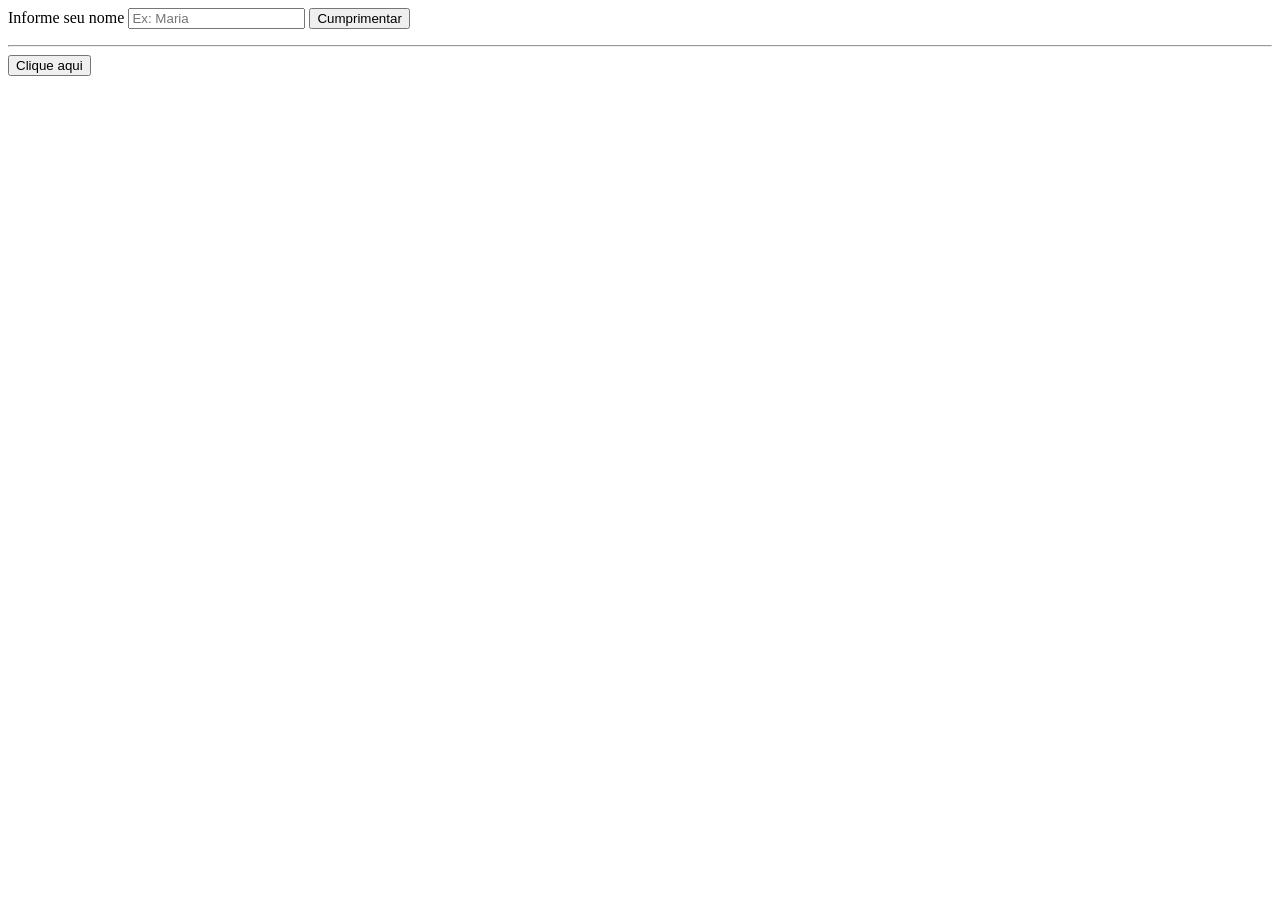
==== index.html @ df79d072 "jv" ====
<!DOCTYPE html>
<html lang="en">

<head>
    <meta charset="UTF-8">
    <meta name="viewport" content="width=device-width, initial-scale=1.0">
    <title>JavaScript</title>
</head>

<body>
    <label>Informe seu nome</label>
    <input type="text" placeholder="Ex: Maria" id="nome" />
    <button onclick="greeting()">Cumprimentar</button>
    <p></p>
    <hr />
    <button onclick="ola()">Clique aqui</button>

    <script>
        function greeting(){
            var nomeDigitado = document.getElementById("nome")
            if(nomeDigitado.value === ""){
                alert("o nome precisa ser informado")
                nomeDigitado.focus()
                return
            }
            var paragrafo = document.getElementsByTagName("p");
            paragrafo[0].innerHTML = "Olá " + nomeDigitado.value;
            nomeDigitado.value = "";
        }

        function ola() {
            var nome = 'maria'
            alert(nome)
        }
    </script>
</body>
</html>
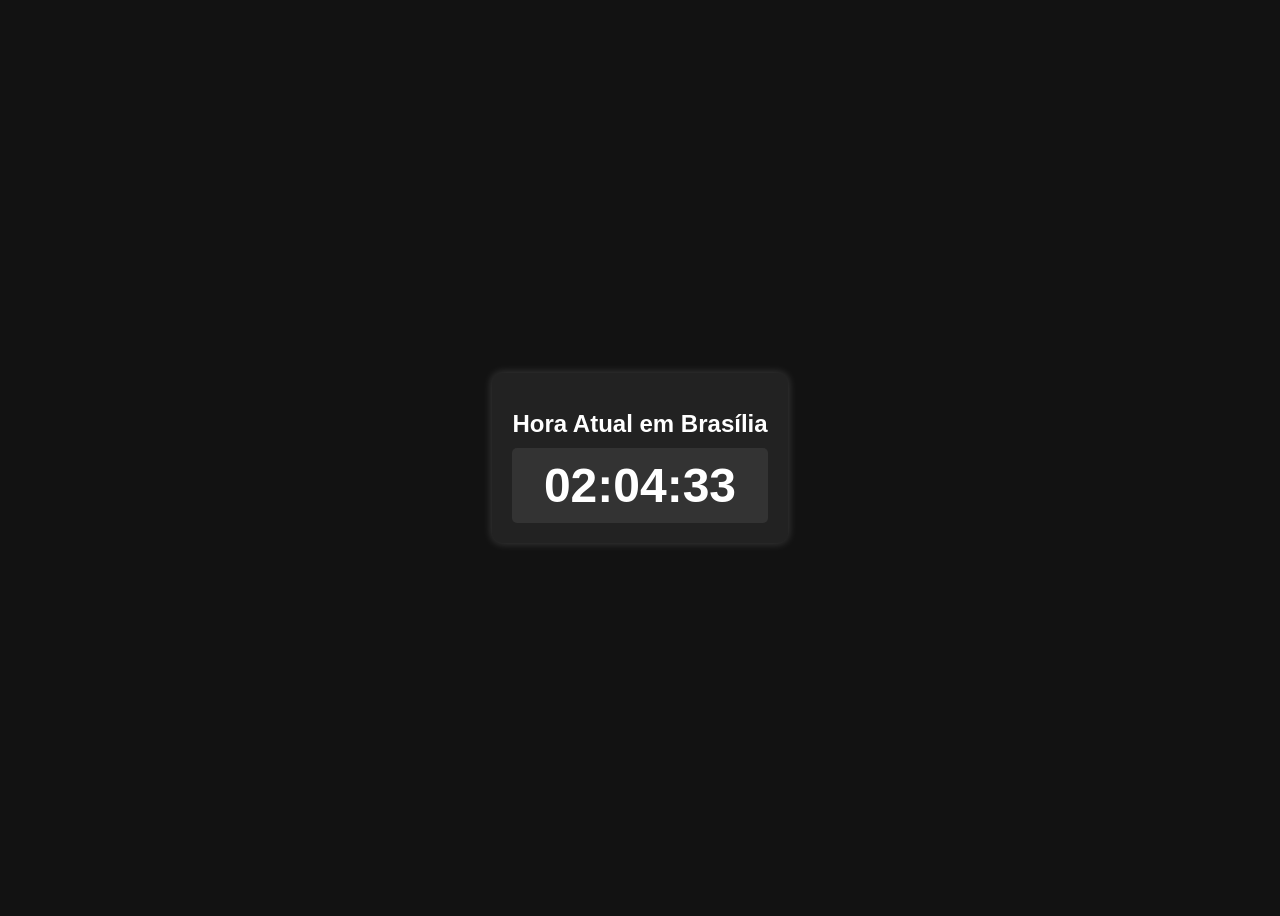
==== commit 74a55d7b: "relogio" ====
--- a/index.html
+++ b/index.html
@@ -1,37 +1,17 @@
 <!DOCTYPE html>
-<html lang="en">
-
+<html lang="pt-BR">
 <head>
     <meta charset="UTF-8">
     <meta name="viewport" content="width=device-width, initial-scale=1.0">
-    <title>JavaScript</title>
+    <title>Relógio Brasília</title>
+    <link rel="stylesheet" href="style.css">
 </head>
+<body>
+    <div class="clock-container">
+        <h1>Hora Atual em Brasília</h1>
+        <div class="clock" id="clock">00:00:00:</div>
+    </div>
 
-<body>
-    <label>Informe seu nome</label>
-    <input type="text" placeholder="Ex: Maria" id="nome" />
-    <button onclick="greeting()">Cumprimentar</button>
-    <p></p>
-    <hr />
-    <button onclick="ola()">Clique aqui</button>
-
-    <script>
-        function greeting(){
-            var nomeDigitado = document.getElementById("nome")
-            if(nomeDigitado.value === ""){
-                alert("o nome precisa ser informado")
-                nomeDigitado.focus()
-                return
-            }
-            var paragrafo = document.getElementsByTagName("p");
-            paragrafo[0].innerHTML = "Olá " + nomeDigitado.value;
-            nomeDigitado.value = "";
-        }
-
-        function ola() {
-            var nome = 'maria'
-            alert(nome)
-        }
-    </script>
+    <script src="scripty.js"></script>
 </body>
-</html>+</html>
--- a/style.css
+++ b/style.css
@@ -0,0 +1,30 @@
+body {
+    display: flex;
+    justify-content: center;
+    align-items: center;
+    height: 100vh;
+    background-color: #121212;
+    color: white;
+    font-family: Arial, sans-serif;
+    text-align: center;
+}
+
+.clock-container {
+    background: #222;
+    padding: 20px;
+    border-radius: 10px;
+    box-shadow: 0 0 10px rgba(255, 255, 255, 0.2);
+}
+
+h1 {
+    font-size: 24px;
+    margin-bottom: 10px;
+}
+
+.clock {
+    font-size: 48px;
+    font-weight: bold;
+    background: #333;
+    padding: 10px 20px;
+    border-radius: 5px;
+}
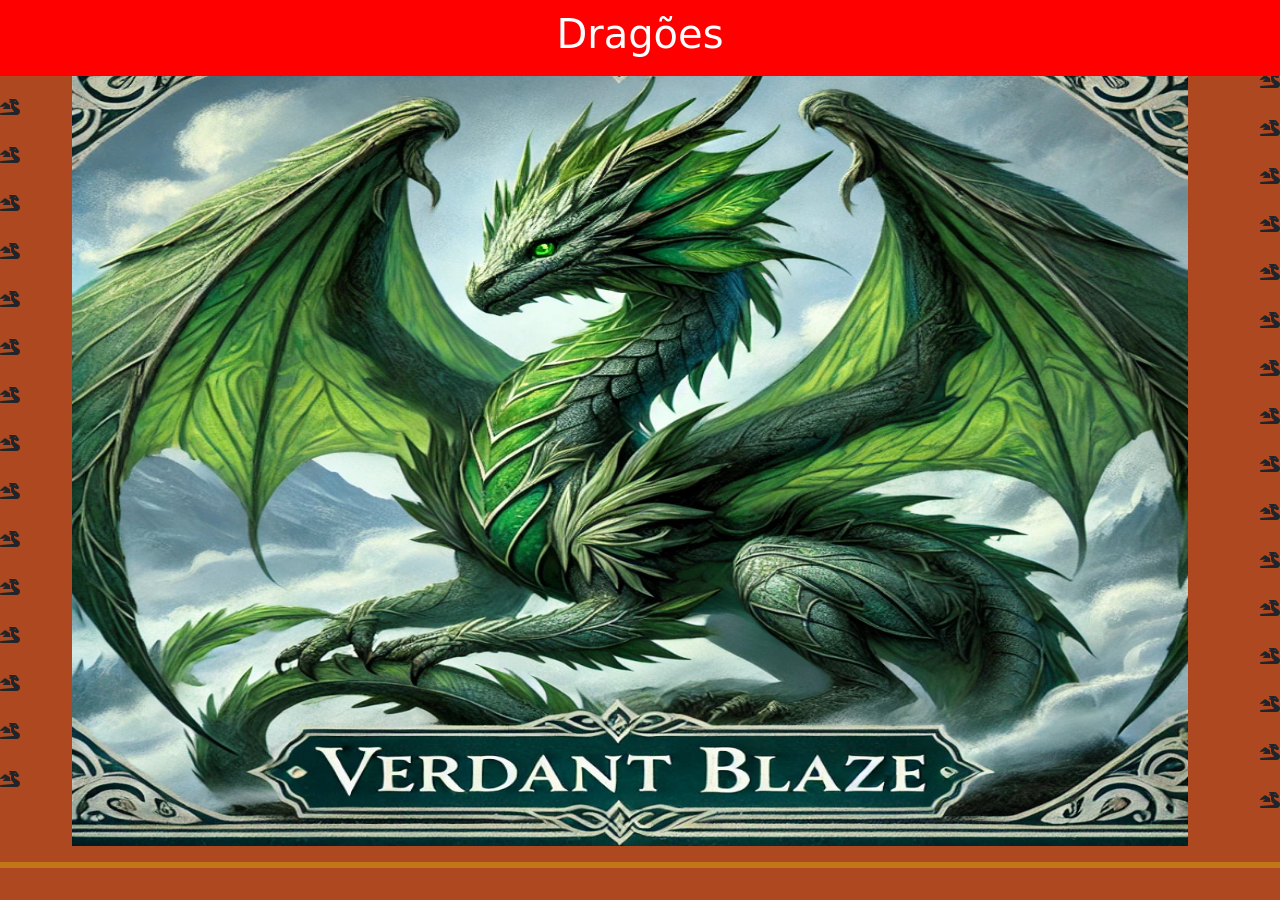
==== commit 4d2812ab: "dragon" ====
--- a/index.html
+++ b/index.html
@@ -1,17 +1,53 @@
 <!DOCTYPE html>
-<html lang="pt-BR">
+<html lang="en">
 <head>
     <meta charset="UTF-8">
     <meta name="viewport" content="width=device-width, initial-scale=1.0">
-    <title>Relógio Brasília</title>
+    <title>Document</title>
+    <link href="https://cdn.jsdelivr.net/npm/bootstrap@5.3.3/dist/css/bootstrap.min.css" rel="stylesheet">
+    <link rel="stylesheet" href="https://cdnjs.cloudflare.com/ajax/libs/font-awesome/6.5.1/css/all.min.css">
     <link rel="stylesheet" href="style.css">
 </head>
 <body>
-    <div class="clock-container">
-        <h1>Hora Atual em Brasília</h1>
-        <div class="clock" id="clock">00:00:00:</div>
-    </div>
+    <div class="faixa-vermelha color">
+        <h1>Dragões</h1>
+      </div>
+<i class="fas fa-dragon"></i><br>
+<i class="fas fa-dragon right"></i><br>
+<i class="fas fa-dragon"></i><br>
+<i class="fas fa-dragon right"></i><br>
+<i class="fas fa-dragon"></i><br>
+<i class="fas fa-dragon right"></i><br>
+<i class="fas fa-dragon"></i><br>
+<i class="fas fa-dragon right"></i><br>
+<i class="fas fa-dragon"></i><br>
+<i class="fas fa-dragon right"></i><br>
+<i class="fas fa-dragon"></i><br>
+<i class="fas fa-dragon right"></i><br>
+<i class="fas fa-dragon"></i><br>
+<i class="fas fa-dragon right"></i><br>
+<i class="fas fa-dragon"></i><br>
+<i class="fas fa-dragon right"></i><br>
+<i class="fas fa-dragon"></i><br>
+<i class="fas fa-dragon right"></i><br>
+<i class="fas fa-dragon"></i><br>
+<i class="fas fa-dragon right"></i><br>
+<i class="fas fa-dragon"></i><br>
+<i class="fas fa-dragon right"></i><br>
+<i class="fas fa-dragon"></i><br>
+<i class="fas fa-dragon right"></i><br>
+<i class="fas fa-dragon"></i><br>
+<i class="fas fa-dragon right"></i><br>
+<i class="fas fa-dragon"></i><br>
+<i class="fas fa-dragon right"></i><br>
+<i class="fas fa-dragon"></i><br>
+<i class="fas fa-dragon right"></i><br>
+<i class="fas fa-dragon"></i><br>
+<i class="fas fa-dragon right"></i><br>
+<i class="fas fa-dragon"></i><br>
+<i class="fas fa-dragon right"></i><br>
+<img class="container" src="imagem/10c0feb9-15e6-4866-846e-c1b946d37f07.webp">
 
-    <script src="scripty.js"></script>
+<hr>
 </body>
 </html>
--- a/style.css
+++ b/style.css
@@ -1,30 +1,59 @@
 body {
+    background-color: rgb(173, 72, 32);
+}
+
+.center {
+    text-align: center;
+    margin-top: 10px;
+}
+
+.color {
+    animation: titulo 4s infinite;
+}
+i{
+    animation: titulo 4s infinite;
+}
+@keyframes titulo {
+    0% { color: rgb(179, 53, 53); }
+    25% { color: orange; }
+    50% { color: yellow; }
+    75% { color: orange; }
+    100% { color: rgb(233, 88, 88); } 
+}
+.right{
+   float: right;
+}
+hr{
+    border: 3px solid yellow;  
+    animation: titulo 4s infinite; 
+}
+.container {
     display: flex;
     justify-content: center;
-    align-items: center;
-    height: 100vh;
-    background-color: #121212;
+    align-items: center;     
+    height: 90vh;           
+  }
+  
+  img {
+    max-width: 100%;
+    height: auto;
+    margin-top: -780px; 
+  }
+  .faixa-vermelha {
+    background-color: red;
     color: white;
-    font-family: Arial, sans-serif;
     text-align: center;
-}
-
-.clock-container {
-    background: #222;
+    padding: 10px;
+    position: fixed;
+    top: 0;
+    left: 0;
+    width: 100%;
+    z-index: 10;
+  }
+  
+  .conteudo {
+    margin-top: 60px;
     padding: 20px;
-    border-radius: 10px;
-    box-shadow: 0 0 10px rgba(255, 255, 255, 0.2);
-}
-
-h1 {
-    font-size: 24px;
-    margin-bottom: 10px;
-}
-
-.clock {
-    font-size: 48px;
-    font-weight: bold;
-    background: #333;
-    padding: 10px 20px;
-    border-radius: 5px;
-}
+  }
+  
+  
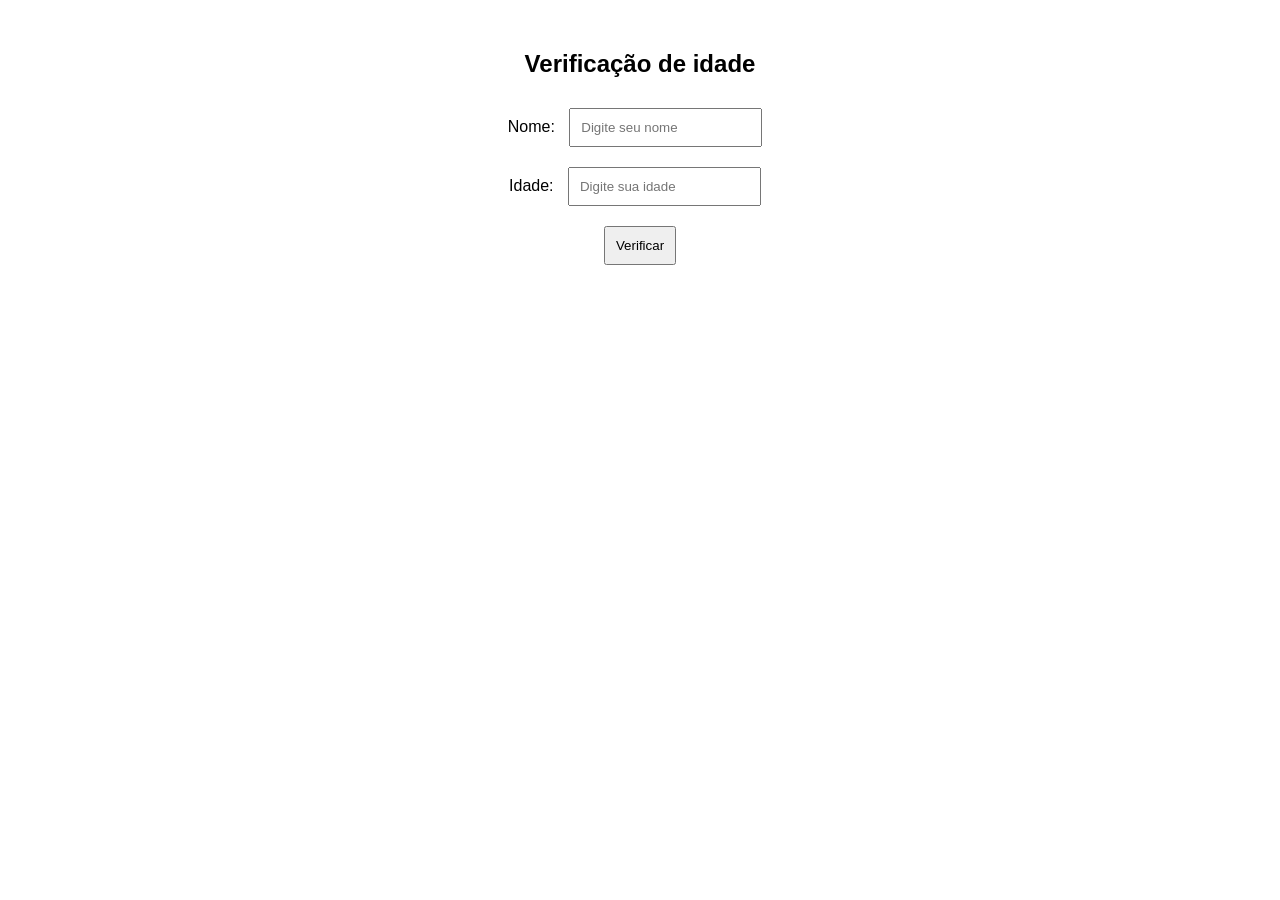
==== commit a645a6f7: "idade" ====
--- a/index.html
+++ b/index.html
@@ -1,53 +1,73 @@
 <!DOCTYPE html>
-<html lang="en">
+<html lang="pt-BR">
+
 <head>
     <meta charset="UTF-8">
     <meta name="viewport" content="width=device-width, initial-scale=1.0">
-    <title>Document</title>
-    <link href="https://cdn.jsdelivr.net/npm/bootstrap@5.3.3/dist/css/bootstrap.min.css" rel="stylesheet">
-    <link rel="stylesheet" href="https://cdnjs.cloudflare.com/ajax/libs/font-awesome/6.5.1/css/all.min.css">
-    <link rel="stylesheet" href="style.css">
+    <title>Verificação de Idade</title>
+    <style>
+        body {
+            font-family: Arial, sans-serif;
+            text-align: center;
+            margin-top: 50px;
+        }
+
+        input,
+        button {
+            margin: 10px;
+            padding: 10px;
+        }
+
+        .maior {
+            color: blue;
+        }
+
+        .menor {
+            color: red;
+        }
+    </style>
 </head>
+
 <body>
-    <div class="faixa-vermelha color">
-        <h1>Dragões</h1>
-      </div>
-<i class="fas fa-dragon"></i><br>
-<i class="fas fa-dragon right"></i><br>
-<i class="fas fa-dragon"></i><br>
-<i class="fas fa-dragon right"></i><br>
-<i class="fas fa-dragon"></i><br>
-<i class="fas fa-dragon right"></i><br>
-<i class="fas fa-dragon"></i><br>
-<i class="fas fa-dragon right"></i><br>
-<i class="fas fa-dragon"></i><br>
-<i class="fas fa-dragon right"></i><br>
-<i class="fas fa-dragon"></i><br>
-<i class="fas fa-dragon right"></i><br>
-<i class="fas fa-dragon"></i><br>
-<i class="fas fa-dragon right"></i><br>
-<i class="fas fa-dragon"></i><br>
-<i class="fas fa-dragon right"></i><br>
-<i class="fas fa-dragon"></i><br>
-<i class="fas fa-dragon right"></i><br>
-<i class="fas fa-dragon"></i><br>
-<i class="fas fa-dragon right"></i><br>
-<i class="fas fa-dragon"></i><br>
-<i class="fas fa-dragon right"></i><br>
-<i class="fas fa-dragon"></i><br>
-<i class="fas fa-dragon right"></i><br>
-<i class="fas fa-dragon"></i><br>
-<i class="fas fa-dragon right"></i><br>
-<i class="fas fa-dragon"></i><br>
-<i class="fas fa-dragon right"></i><br>
-<i class="fas fa-dragon"></i><br>
-<i class="fas fa-dragon right"></i><br>
-<i class="fas fa-dragon"></i><br>
-<i class="fas fa-dragon right"></i><br>
-<i class="fas fa-dragon"></i><br>
-<i class="fas fa-dragon right"></i><br>
-<img class="container" src="imagem/10c0feb9-15e6-4866-846e-c1b946d37f07.webp">
+    <h2>Verificação de idade</h2>
+    <label for="nome">Nome:</label>
+    <input type="text" id="nome" placeholder="Digite seu nome">
+    <br>
+    <label for="idade">Idade:</label>
+    <input type="number" id="idade" placeholder="Digite sua idade">
+    <br>
+    <button onclick="verificarIdade()">Verificar</button>
+    <h3 id="resultado"></h3>
 
-<hr>
+    <script>
+        function verificarIdade() {
+            var nomeDigitado = document.getElementById('nome').value;
+            var idadeDigitada = document.getElementById('idade').value;
+            var resultado = document.getElementById('resultado');
+
+            if (nomeDigitado.trim() === '' || idadeDigitada.trim() === '') {
+                resultado.textContent = 'Por favor, preencha todos os campos.';
+                resultado.className = '';
+                return;
+            }
+
+            var idade = parseInt(idadeDigitada);
+
+            if (isNaN(idade) || idade < 0) {
+                resultado.textContent = 'Por favor, insira uma idade válida.';
+                resultado.className = '';
+                return;
+            }
+
+            if (idade >= 18) {
+                resultado.textContent = 'Olá, ' + nomeDigitado + '. Você é maior de idade.';
+                resultado.className = 'maior';
+            } else {
+                resultado.textContent = 'Olá, ' + nomeDigitado + '. Você é menor de idade.';
+                resultado.className = 'menor';
+            }
+        }
+    </script>
 </body>
-</html>
+
+</html>
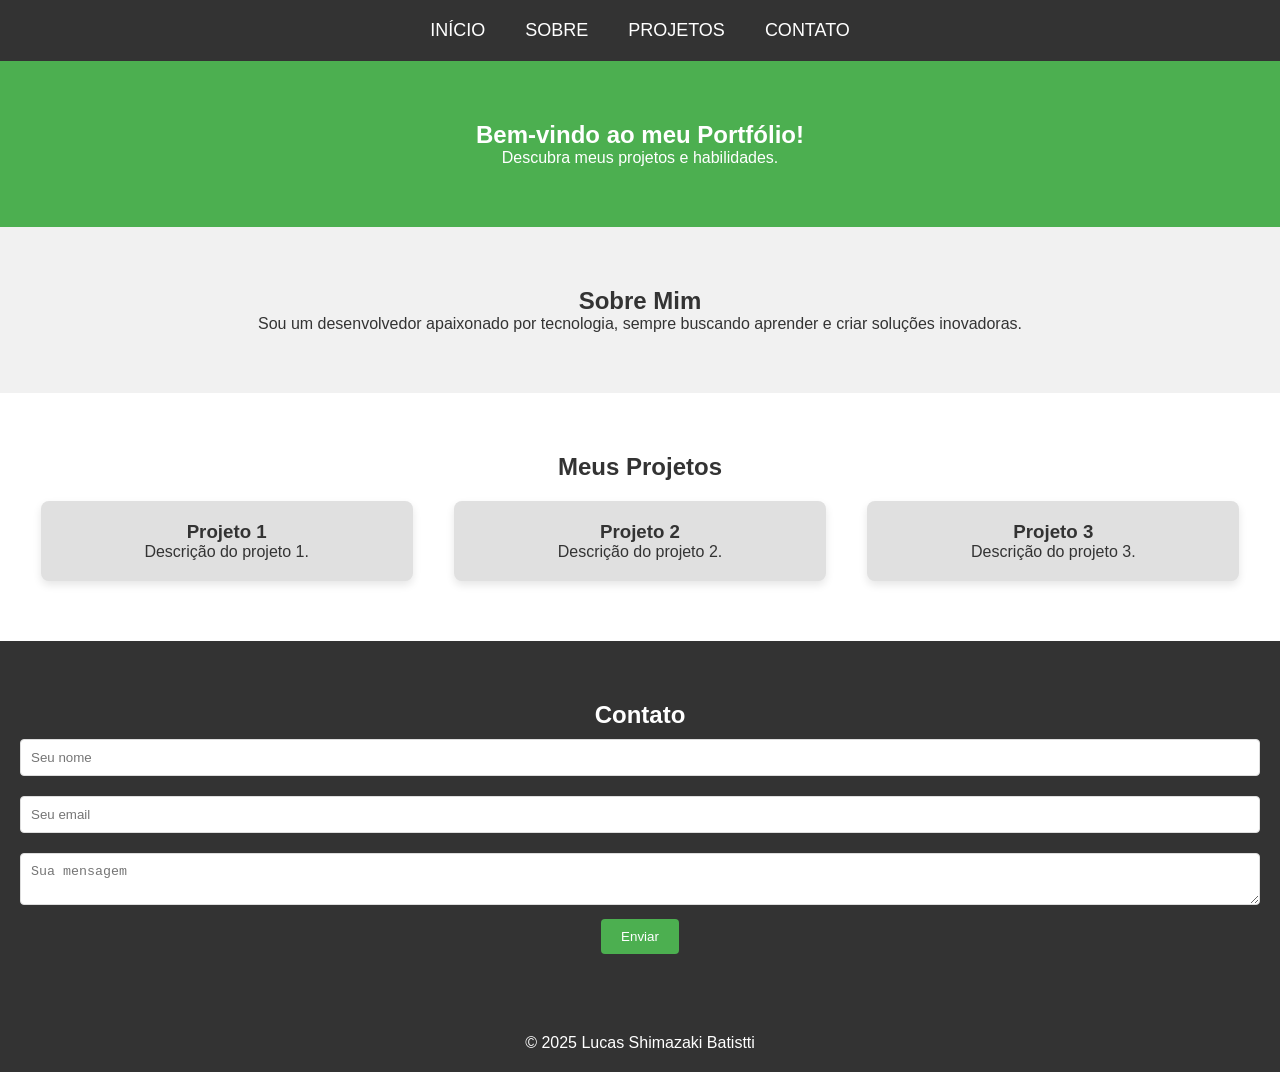
==== commit 1b269df3: "repositorio" ====
--- a/index.html
+++ b/index.html
@@ -1,73 +1,75 @@
 <!DOCTYPE html>
-<html lang="pt-BR">
-
+<html lang="pt-br">
 <head>
     <meta charset="UTF-8">
     <meta name="viewport" content="width=device-width, initial-scale=1.0">
-    <title>Verificação de Idade</title>
-    <style>
-        body {
-            font-family: Arial, sans-serif;
-            text-align: center;
-            margin-top: 50px;
-        }
+    <title>Portfólio Interativo</title>
+    <link rel="stylesheet" href="styles.css">
+</head>
+<body>
+    <header>
+        <div class="nav-container">
+            <nav>
+                <ul>
+                    <li><a href="#home">Início</a></li>
+                    <li><a href="#about">Sobre</a></li>
+                    <li><a href="#projects">Projetos</a></li>
+                    <li><a href="#contact">Contato</a></li>
+                </ul>
+            </nav>
+        </div>
+    </header>
 
-        input,
-        button {
-            margin: 10px;
-            padding: 10px;
-        }
+    <section id="home">
+        <div class="home-content">
+            <h1>Bem-vindo ao meu Portfólio!</h1>
+            <p>Descubra meus projetos e habilidades.</p>
+        </div>
+    </section>
 
-        .maior {
-            color: blue;
-        }
+    <section id="about">
+        <div class="about-content">
+            <h2>Sobre Mim</h2>
+            <p>Sou um desenvolvedor apaixonado por tecnologia, sempre buscando aprender e criar soluções inovadoras.</p>
+        </div>
+    </section>
 
-        .menor {
-            color: red;
-        }
-    </style>
-</head>
+    <section id="projects">
+        <div class="projects-content">
+            <h2>Meus Projetos</h2>
+            <div class="project-cards">
+                <div class="project-card">
+                    <h3>Projeto 1</h3>
+                    <p>Descrição do projeto 1.</p>
+                </div>
+                <div class="project-card">
+                    <h3>Projeto 2</h3>
+                    <p>Descrição do projeto 2.</p>
+                </div>
+                <div class="project-card">
+                    <h3>Projeto 3</h3>
+                    <p>Descrição do projeto 3.</p>
+                </div>
+            </div>
+        </div>
+    </section>
 
-<body>
-    <h2>Verificação de idade</h2>
-    <label for="nome">Nome:</label>
-    <input type="text" id="nome" placeholder="Digite seu nome">
-    <br>
-    <label for="idade">Idade:</label>
-    <input type="number" id="idade" placeholder="Digite sua idade">
-    <br>
-    <button onclick="verificarIdade()">Verificar</button>
-    <h3 id="resultado"></h3>
+    <section id="contact">
+        <div class="contact-content">
+            <h2>Contato</h2>
+            <form>
+                <input type="text" placeholder="Seu nome" required>
+                <input type="email" placeholder="Seu email" required>
+                <textarea placeholder="Sua mensagem" required></textarea>
+                <button type="submit">Enviar</button>
+            </form>
+        </div>
+    </section>
 
-    <script>
-        function verificarIdade() {
-            var nomeDigitado = document.getElementById('nome').value;
-            var idadeDigitada = document.getElementById('idade').value;
-            var resultado = document.getElementById('resultado');
+    <footer>
+        <p>&copy; 2025 Lucas Shimazaki Batistti</p>
+    </footer>
 
-            if (nomeDigitado.trim() === '' || idadeDigitada.trim() === '') {
-                resultado.textContent = 'Por favor, preencha todos os campos.';
-                resultado.className = '';
-                return;
-            }
-
-            var idade = parseInt(idadeDigitada);
-
-            if (isNaN(idade) || idade < 0) {
-                resultado.textContent = 'Por favor, insira uma idade válida.';
-                resultado.className = '';
-                return;
-            }
-
-            if (idade >= 18) {
-                resultado.textContent = 'Olá, ' + nomeDigitado + '. Você é maior de idade.';
-                resultado.className = 'maior';
-            } else {
-                resultado.textContent = 'Olá, ' + nomeDigitado + '. Você é menor de idade.';
-                resultado.className = 'menor';
-            }
-        }
-    </script>
+    <script src="scripts.js"></script>
 </body>
-
-</html>+</html>
--- a/styles.css
+++ b/styles.css
@@ -0,0 +1,95 @@
+/* Reset básico */
+* {
+    margin: 0;
+    padding: 0;
+    box-sizing: border-box;
+}
+
+body {
+    font-family: Arial, sans-serif;
+    background-color: #f7f7f7;
+    color: #333;
+}
+
+header {
+    background-color: #333;
+    padding: 20px 0;
+}
+
+.nav-container nav ul {
+    display: flex;
+    justify-content: center;
+    list-style-type: none;
+}
+
+.nav-container nav ul li {
+    margin: 0 20px;
+}
+
+.nav-container nav ul li a {
+    color: white;
+    text-decoration: none;
+    font-size: 18px;
+    text-transform: uppercase;
+}
+
+section {
+    padding: 60px 20px;
+    text-align: center;
+}
+
+#home {
+    background-color: #4CAF50;
+    color: white;
+}
+
+#about {
+    background-color: #f1f1f1;
+}
+
+#projects {
+    background-color: #ffffff;
+}
+
+.project-cards {
+    display: flex;
+    justify-content: space-around;
+    margin-top: 20px;
+}
+
+.project-card {
+    background-color: #e0e0e0;
+    padding: 20px;
+    width: 30%;
+    border-radius: 8px;
+    box-shadow: 0 4px 8px rgba(0, 0, 0, 0.1);
+}
+
+#contact {
+    background-color: #333;
+    color: white;
+}
+
+form input, form textarea {
+    width: 100%;
+    padding: 10px;
+    margin: 10px 0;
+    border: 1px solid #ddd;
+    border-radius: 4px;
+}
+
+form button {
+    background-color: #4CAF50;
+    color: white;
+    padding: 10px 20px;
+    border: none;
+    border-radius: 4px;
+    cursor: pointer;
+}
+
+footer {
+    background-color: #333;
+    color: white;
+    text-align: center;
+    padding: 20px;
+}
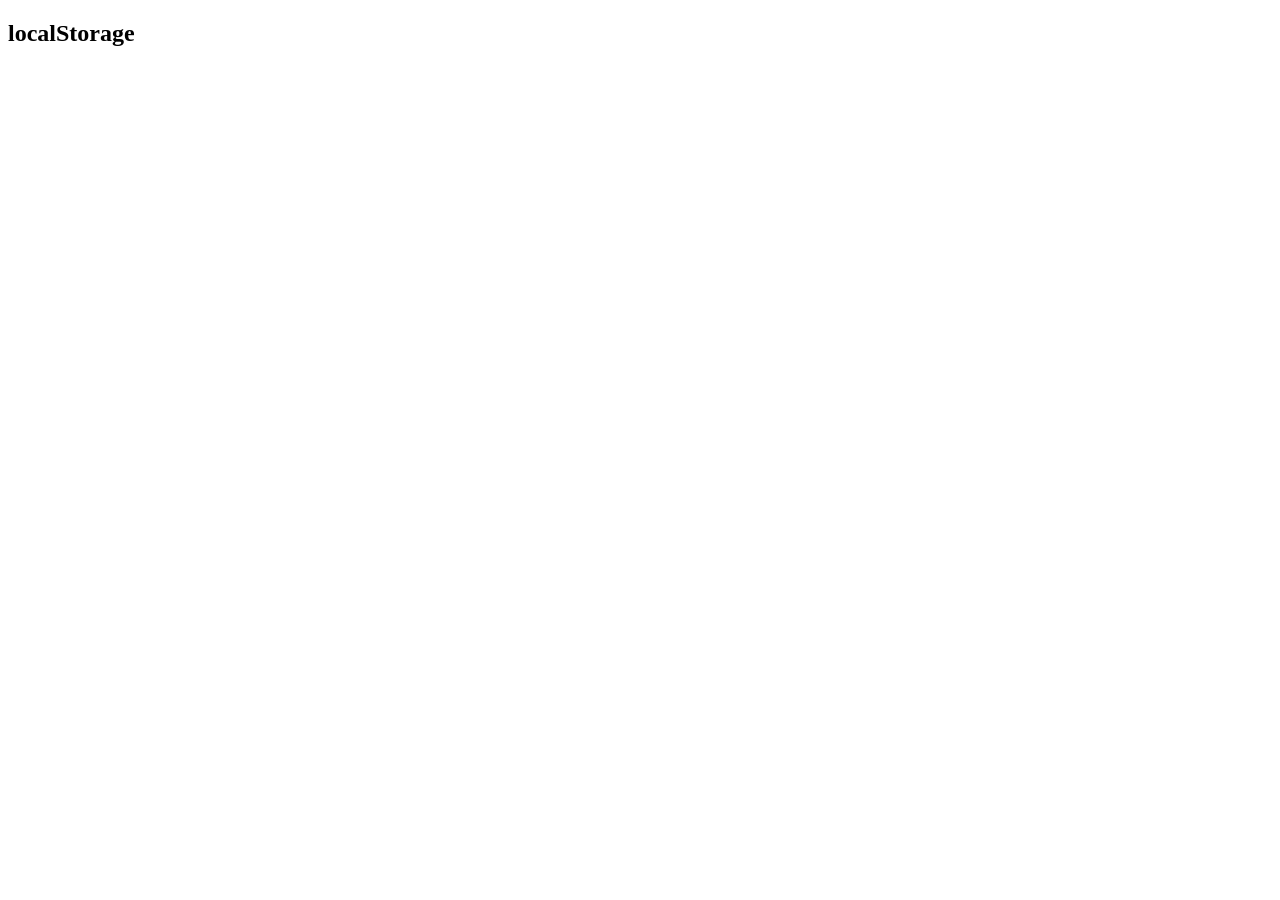
==== commit c06b7161: "localstorage" ====
--- a/index.html
+++ b/index.html
@@ -1,75 +1,13 @@
 <!DOCTYPE html>
-<html lang="pt-br">
+<html lang="en">
 <head>
     <meta charset="UTF-8">
     <meta name="viewport" content="width=device-width, initial-scale=1.0">
-    <title>Portfólio Interativo</title>
-    <link rel="stylesheet" href="styles.css">
+    <title>Document</title>
 </head>
 <body>
-    <header>
-        <div class="nav-container">
-            <nav>
-                <ul>
-                    <li><a href="#home">Início</a></li>
-                    <li><a href="#about">Sobre</a></li>
-                    <li><a href="#projects">Projetos</a></li>
-                    <li><a href="#contact">Contato</a></li>
-                </ul>
-            </nav>
-        </div>
-    </header>
+    <h2>localStorage</h2>
+    <script src="script.js"></script>
 
-    <section id="home">
-        <div class="home-content">
-            <h1>Bem-vindo ao meu Portfólio!</h1>
-            <p>Descubra meus projetos e habilidades.</p>
-        </div>
-    </section>
-
-    <section id="about">
-        <div class="about-content">
-            <h2>Sobre Mim</h2>
-            <p>Sou um desenvolvedor apaixonado por tecnologia, sempre buscando aprender e criar soluções inovadoras.</p>
-        </div>
-    </section>
-
-    <section id="projects">
-        <div class="projects-content">
-            <h2>Meus Projetos</h2>
-            <div class="project-cards">
-                <div class="project-card">
-                    <h3>Projeto 1</h3>
-                    <p>Descrição do projeto 1.</p>
-                </div>
-                <div class="project-card">
-                    <h3>Projeto 2</h3>
-                    <p>Descrição do projeto 2.</p>
-                </div>
-                <div class="project-card">
-                    <h3>Projeto 3</h3>
-                    <p>Descrição do projeto 3.</p>
-                </div>
-            </div>
-        </div>
-    </section>
-
-    <section id="contact">
-        <div class="contact-content">
-            <h2>Contato</h2>
-            <form>
-                <input type="text" placeholder="Seu nome" required>
-                <input type="email" placeholder="Seu email" required>
-                <textarea placeholder="Sua mensagem" required></textarea>
-                <button type="submit">Enviar</button>
-            </form>
-        </div>
-    </section>
-
-    <footer>
-        <p>&copy; 2025 Lucas Shimazaki Batistti</p>
-    </footer>
-
-    <script src="scripts.js"></script>
 </body>
-</html>
+</html>
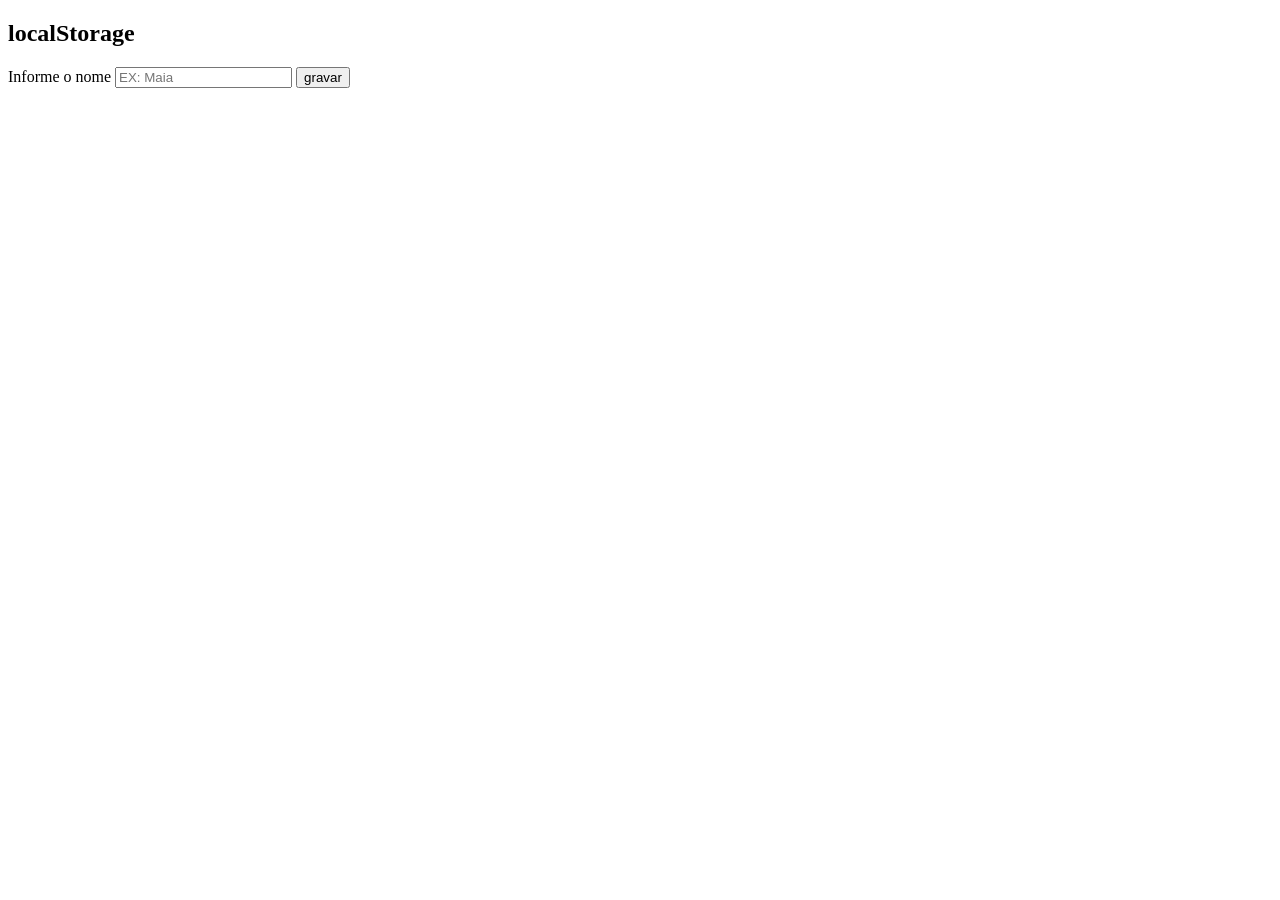
==== commit 9d29b84f: "teste" ====
--- a/index.html
+++ b/index.html
@@ -7,6 +7,9 @@
 </head>
 <body>
     <h2>localStorage</h2>
+    <label for="">Informe o nome</label>
+    <input type="text" id="nome" placeholder="EX: Maia"/>
+    <button onclick="gravar()">gravar</button>
     <script src="script.js"></script>
 
 </body>
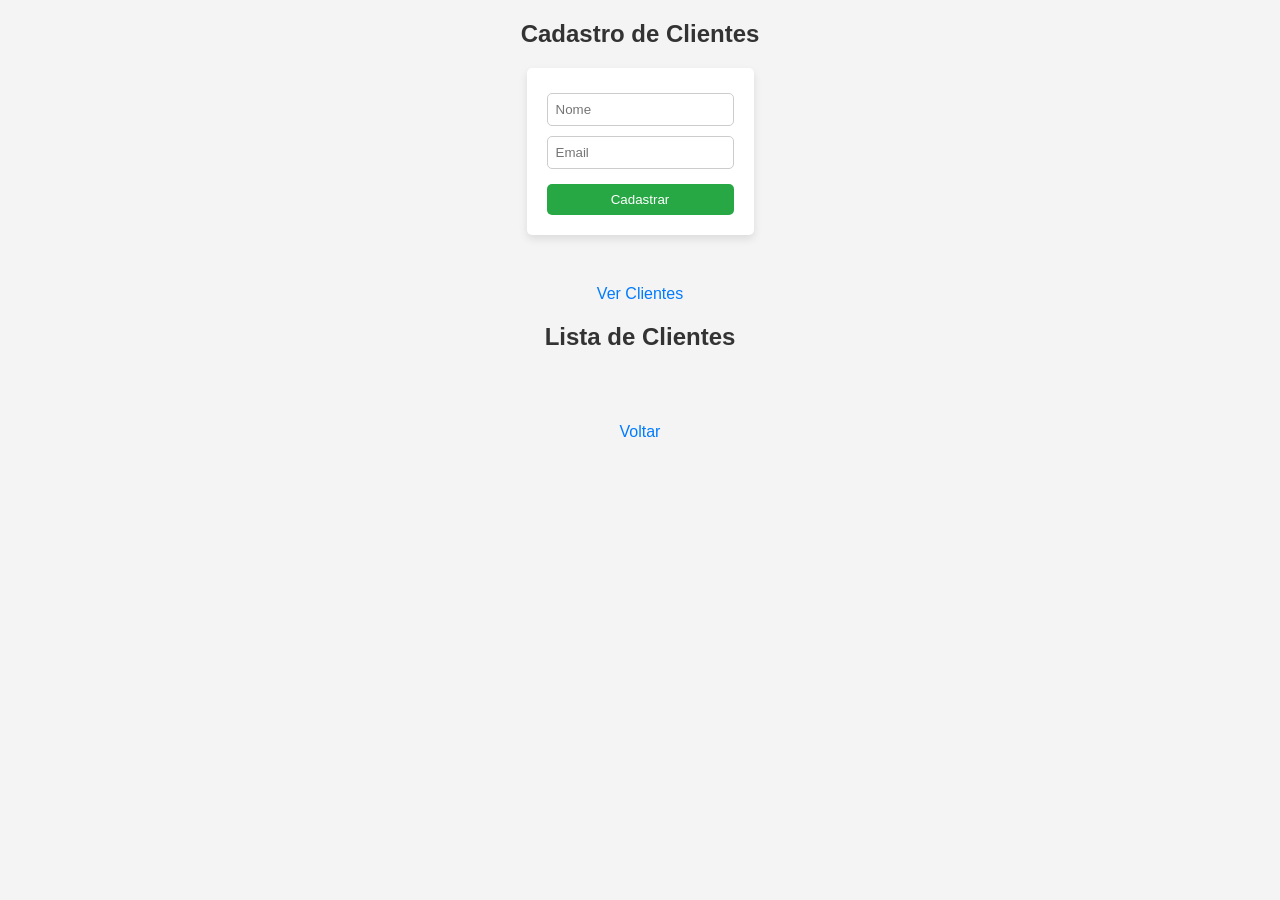
==== commit df276b26: "bancodedados" ====
--- a/index.html
+++ b/index.html
@@ -1,16 +1,74 @@
+<!-- index.html -->
 <!DOCTYPE html>
-<html lang="en">
+<html lang="pt">
 <head>
     <meta charset="UTF-8">
     <meta name="viewport" content="width=device-width, initial-scale=1.0">
-    <title>Document</title>
+    <title>Cadastro de Clientes</title>
+</head>
+<link rel="stylesheet" href="styles.css">
+<body>
+    <h2>Cadastro de Clientes</h2>
+    <form id="clienteForm">
+        <input type="text" id="nome" placeholder="Nome" required>
+        <input type="email" id="email" placeholder="Email" required>
+        <button type="submit">Cadastrar</button>
+    </form>
+    <a href="clientes.html">Ver Clientes</a>
+
+    <script src="script.js">
+     
+    </script>
+</body>
+</html>
+
+<!DOCTYPE html>
+<html lang="pt">
+<head>
+    <meta charset="UTF-8">
+    <meta name="viewport" content="width=device-width, initial-scale=1.0">
+    <title>Lista de Clientes</title>
 </head>
 <body>
-    <h2>localStorage</h2>
-    <label for="">Informe o nome</label>
-    <input type="text" id="nome" placeholder="EX: Maia"/>
-    <button onclick="gravar()">gravar</button>
-    <script src="script.js"></script>
+    <h2>Lista de Clientes</h2>
+    <ul id="listaClientes"></ul>
+    <a href="index.html">Voltar</a>
 
+    <script>
+        function carregarClientes() {
+            let clientes = JSON.parse(localStorage.getItem("clientes")) || [];
+            let lista = document.getElementById("listaClientes");
+            lista.innerHTML = "";
+
+            clientes.forEach((cliente, index) => {
+                let li = document.createElement("li");
+                li.innerHTML = `${cliente.nome} - ${cliente.email} 
+                    <button onclick="editarCliente(${index})">Editar</button> 
+                    <button onclick="excluirCliente(${index})">Excluir</button>`;
+                lista.appendChild(li);
+            });
+        }
+
+        function excluirCliente(index) {
+            let clientes = JSON.parse(localStorage.getItem("clientes"));
+            clientes.splice(index, 1);
+            localStorage.setItem("clientes", JSON.stringify(clientes));
+            carregarClientes();
+        }
+
+        function editarCliente(index) {
+            let clientes = JSON.parse(localStorage.getItem("clientes"));
+            let novoNome = prompt("Novo Nome", clientes[index].nome);
+            let novoEmail = prompt("Novo Email", clientes[index].email);
+            
+            if (novoNome && novoEmail) {
+                clientes[index] = { nome: novoNome, email: novoEmail };
+                localStorage.setItem("clientes", JSON.stringify(clientes));
+                carregarClientes();
+            }
+        }
+
+        carregarClientes();
+    </script>
 </body>
-</html>+</html>
--- a/styles.css
+++ b/styles.css
@@ -0,0 +1,83 @@
+body {
+    font-family: Arial, sans-serif;
+    margin: 0;
+    padding: 0;
+    background-color: #f4f4f4;
+    display: flex;
+    flex-direction: column;
+    align-items: center;
+    justify-content: flex-start;
+    height: 100vh;
+}
+
+h2 {
+    color: #333;
+    margin-bottom: 20px;
+}
+
+form {
+    display: flex;
+    flex-direction: column;
+    max-width: 300px;
+    background-color: white;
+    padding: 20px;
+    border-radius: 5px;
+    box-shadow: 0 4px 8px rgba(0, 0, 0, 0.1);
+    margin-bottom: 30px;
+}
+
+input {
+    margin: 5px 0;
+    padding: 8px;
+    border: 1px solid #ccc;
+    border-radius: 5px;
+}
+
+button {
+    padding: 8px;
+    margin-top: 10px;
+    background-color: #28a745;
+    color: white;
+    border: none;
+    cursor: pointer;
+    border-radius: 5px;
+}
+
+button:hover {
+    background-color: #218838;
+}
+
+ul {
+    list-style: none;
+    padding: 0;
+}
+
+li {
+    background: white;
+    margin: 5px 0;
+    padding: 10px;
+    border-radius: 5px;
+    display: flex;
+    justify-content: space-between;
+    align-items: center;
+}
+
+li button {
+    margin-left: 5px;
+    background-color: #dc3545;
+}
+
+li button:hover {
+    background-color: #c82333;
+}
+
+a {
+    display: block;
+    margin-top: 20px;
+    text-decoration: none;
+    color: #007bff;
+}
+
+a:hover {
+    text-decoration: underline;
+}
